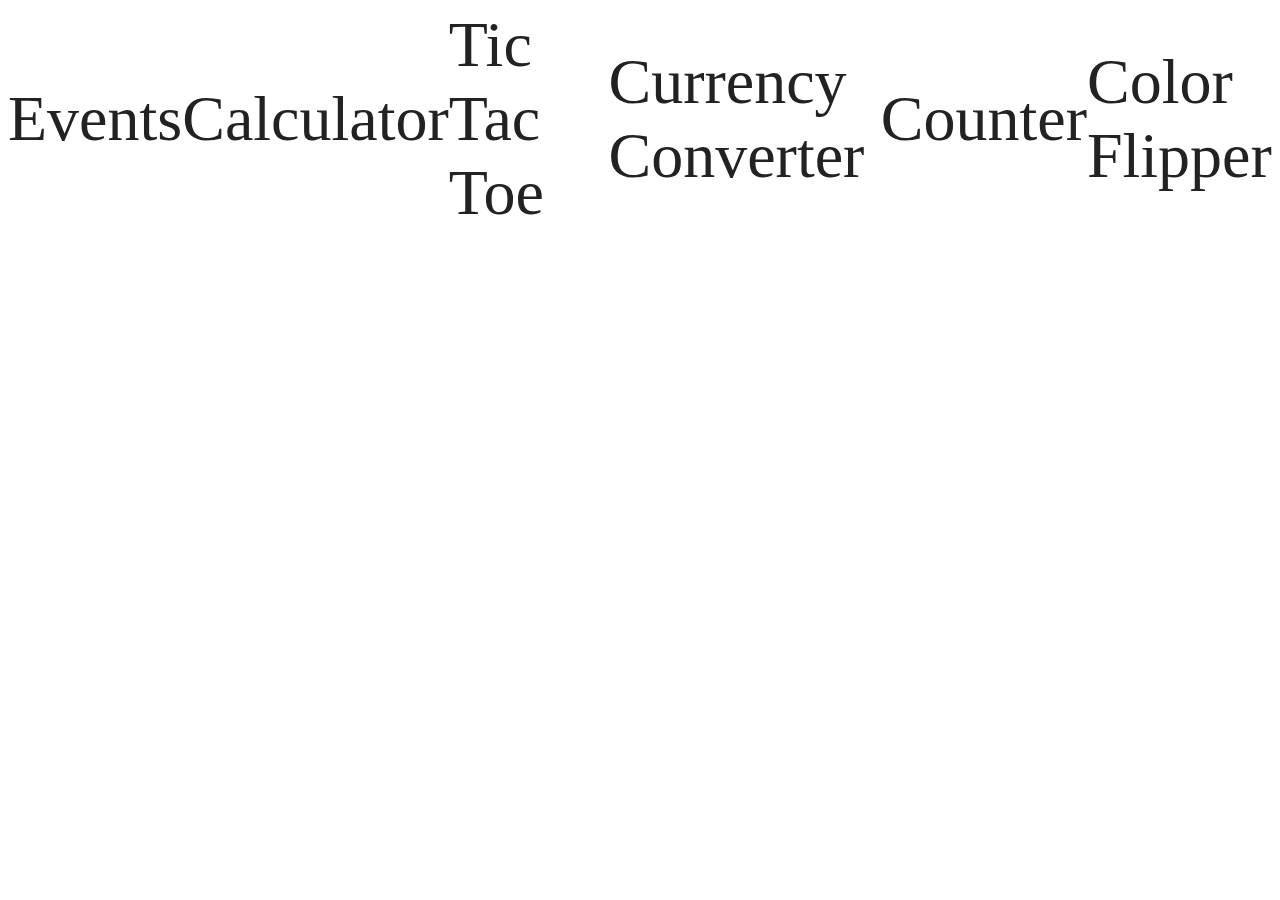
==== index.html @ 62a906fe "added calculator and ticTacToe" ====
<!DOCTYPE html>
<html lang="en">
<head>
    <meta charset="UTF-8">
    <meta name="viewport" content="width=device-width, initial-scale=1.0">
    <meta http-equiv="X-UA-Compatible" content="ie=edge">
    <link rel="stylesheet" href="index.css">
    <title>JavaScript Mini Projects</title>
</head>
<body>
    <a href="./events/events.html">Events</a><br>
    <a href="./calculator/calc.html">Calculator</a><br>
    <a href="./ticTacToe/ttt.html">Tic Tac Toe</a><br>
    <a href="./currencyConverter/converter.html">Currency Converter</a><br>
    <a href="./counter/counter.html">Counter</a><br>
    <a href="./color-flipper/flipper.html">Color Flipper</a>
</body>
</html>
---- index.css ----
body{
    display:flex;
    justify-content:center;
    align-items:center;
}
a{
    text-decoration:none;
    color:#222;
    font-size:4rem;
}
a:hover{
    color:#111;
}
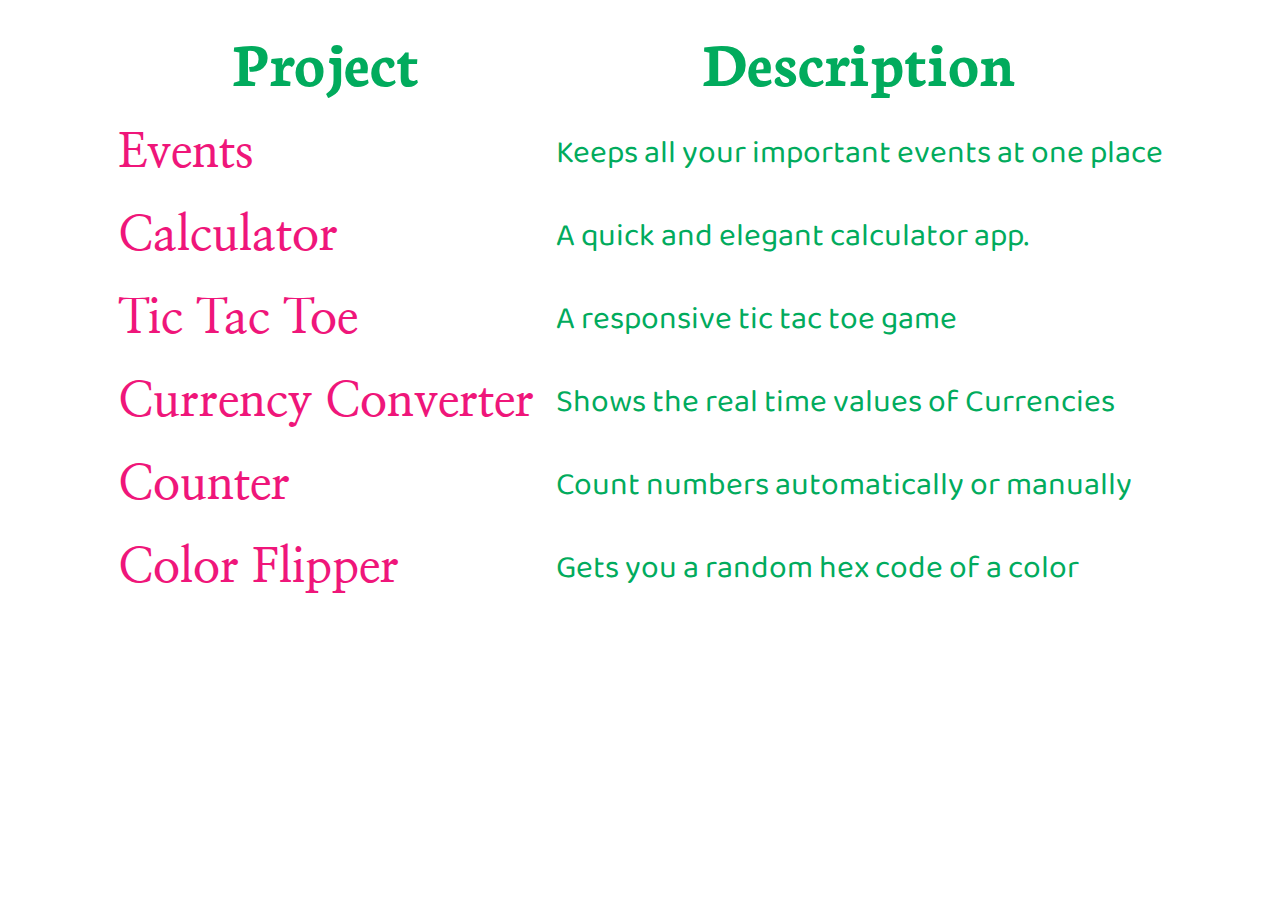
==== commit 8c383bcc: "improved the UI" ====
--- a/index.html
+++ b/index.html
@@ -4,15 +4,40 @@
     <meta charset="UTF-8">
     <meta name="viewport" content="width=device-width, initial-scale=1.0">
     <meta http-equiv="X-UA-Compatible" content="ie=edge">
+    <link href="https://fonts.googleapis.com/css2?family=Baloo+2&family=Nanum+Myeongjo&family=Neuton:wght@400;800&display=swap" rel="stylesheet">
     <link rel="stylesheet" href="index.css">
     <title>JavaScript Mini Projects</title>
 </head>
 <body>
-    <a href="./events/events.html">Events</a><br>
-    <a href="./calculator/calc.html">Calculator</a><br>
-    <a href="./ticTacToe/ttt.html">Tic Tac Toe</a><br>
-    <a href="./currencyConverter/converter.html">Currency Converter</a><br>
-    <a href="./counter/counter.html">Counter</a><br>
-    <a href="./color-flipper/flipper.html">Color Flipper</a>
+    <table>
+        <tr>
+            <th>Project</th>
+            <th>Description</th>
+        </tr>
+        <tr>
+            <td><a href="./events/events.html">Events</a></td>
+            <td>Keeps all your important events at one place</td>
+        </tr>
+        <tr>
+            <td><a href="./calculator/calc.html">Calculator</a></td>
+            <td>A quick and elegant calculator app.</td>
+        </tr>
+        <tr>
+            <td><a href="./ticTacToe/ttt.html">Tic Tac Toe</a></td>
+            <td>A responsive tic tac toe game</td>
+        </tr>
+        <tr>
+            <td><a href="./currencyConverter/converter.html">Currency Converter</a></td>
+            <td>Shows the real time values of Currencies</td>
+        </tr>
+        <tr>
+            <td><a href="./counter/counter.html">Counter</a></td>
+            <td>Count numbers automatically or manually</td>
+        </tr>
+        <tr>
+            <td><a href="./color-flipper/flipper.html">Color Flipper</a></td>
+            <td>Gets you a random hex code of a color</td>
+        </tr>
+    </table><br>
 </body>
 </html>--- a/index.css
+++ b/index.css
@@ -5,9 +5,30 @@
 }
 a{
     text-decoration:none;
-    color:#222;
-    font-size:4rem;
+    font-size:3rem;
+    font-weight:bold;
+    font-family: 'Nanum Myeongjo', serif;
+    color:#ef167a;
+
 }
 a:hover{
-    color:#111;
+    color:#01ab5d;
+}
+th, td{
+    padding:10px;
+}
+th{
+    color:#01ab5d;
+    font-size:4rem;
+    font-family: 'Neuton', serif;
+}
+td{
+    font-size:2rem;
+    font-family: 'Baloo 2', cursive;
+    color:#01ab5d;
+}
+.note{
+    font-family: 'Neuton', serif;
+    text-align:center;
+    width:100%;
 }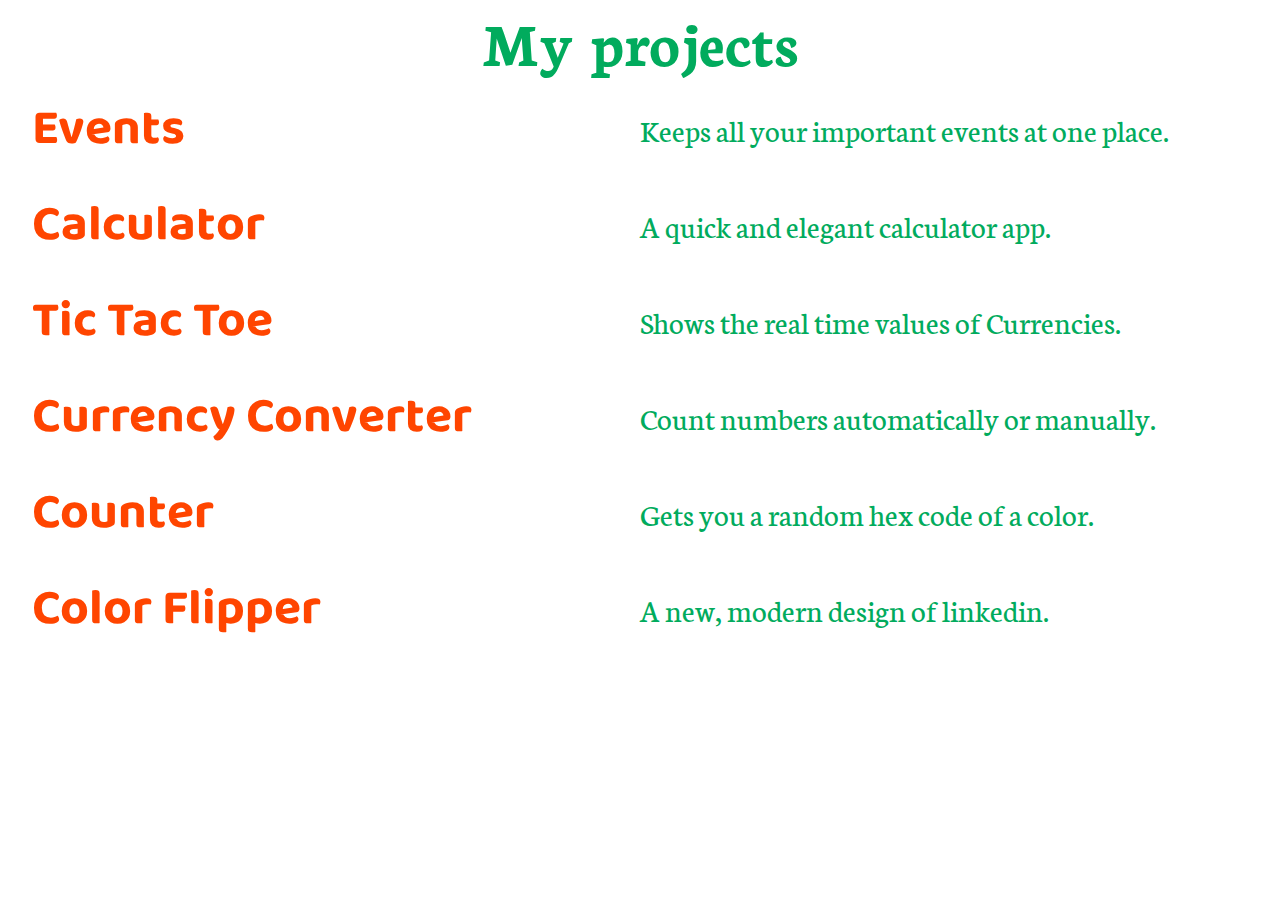
==== commit 855fede1: "Modified the UI" ====
--- a/index.html
+++ b/index.html
@@ -9,35 +9,32 @@
     <title>JavaScript Mini Projects</title>
 </head>
 <body>
-    <table>
-        <tr>
-            <th>Project</th>
-            <th>Description</th>
-        </tr>
-        <tr>
-            <td><a href="./events/events.html">Events</a></td>
-            <td>Keeps all your important events at one place</td>
-        </tr>
-        <tr>
-            <td><a href="./calculator/calc.html">Calculator</a></td>
-            <td>A quick and elegant calculator app.</td>
-        </tr>
-        <tr>
-            <td><a href="./ticTacToe/ttt.html">Tic Tac Toe</a></td>
-            <td>A responsive tic tac toe game</td>
-        </tr>
-        <tr>
-            <td><a href="./currencyConverter/converter.html">Currency Converter</a></td>
-            <td>Shows the real time values of Currencies</td>
-        </tr>
-        <tr>
-            <td><a href="./counter/counter.html">Counter</a></td>
-            <td>Count numbers automatically or manually</td>
-        </tr>
-        <tr>
-            <td><a href="./color-flipper/flipper.html">Color Flipper</a></td>
-            <td>Gets you a random hex code of a color</td>
-        </tr>
-    </table><br>
+    <header>My projects</header>
+    <main>
+        <project>
+            <name><a href="./events/events.html">Events</a></name>
+            <description>Keeps all your important events at one place.</description>
+        </project>
+        <project>
+            <name><a href="./calculator/calc.html">Calculator</a></name>
+            <description>A quick and elegant calculator app.</description>
+        </project>
+        <project>
+            <name><a href="./ticTacToe/ttt.html">Tic Tac Toe</a></name>
+            <description>Shows the real time values of Currencies.</description>
+        </project>
+        <project>
+            <name><a href="./currencyConverter/converter.html">Currency Converter</a></name>
+            <description>Count numbers automatically or manually.</description>
+        </project>
+        <project>
+            <name><a href="./counter/counter.html">Counter</a></name>
+            <description>Gets you a random hex code of a color.</description>
+        </project>
+        <project>
+            <name><a href="./color-flipper/flipper.html">Color Flipper</a></name>
+            <description>A new, modern design of linkedin.</description>
+        </project>
+    </main>
 </body>
 </html>--- a/index.css
+++ b/index.css
@@ -1,34 +1,60 @@
+*, *::before, *::after{
+    box-sizing:border-box;
+}
+@keyframes anim1{
+    from {
+        left:-500px;
+    }
+    to {
+        left:0;
+    }
+}
 body{
+    margin:0;
     display:flex;
+    flex-flow:column wrap;
+    position: relative;
+    animation-name:anim1;
+    animation-duration:1.5s;
+}
+header{
+    color:#01ab5d;
+    font-weight:bold;
+    font-size:4rem;
+    font-family: 'Neuton', serif;
+    width:100%;
+    text-align:center;
+}
+main{
+    width:100%;
+    display:flex;
+    flex-flow:column wrap;
+}
+project{
+    width:100%;
+    display:flex;
+    flex-flow:row wrap;
     justify-content:center;
     align-items:center;
+    padding:.5rem 2rem;
+}
+name{
+    flex:0 0 50%;
 }
 a{
     text-decoration:none;
-    font-size:3rem;
+    font-family:'baloo 2', cursive;
+    color:orangered;
+    font-size:50px;
     font-weight:bold;
-    font-family: 'Nanum Myeongjo', serif;
-    color:#ef167a;
-
 }
 a:hover{
+    text-decoration:none;
     color:#01ab5d;
 }
-th, td{
-    padding:10px;
+description{
+    flex:0 0 50%;
+    font-family: 'Neuton', serif;
+    color:#01ab5d;
+    font-size:2rem;
 }
-th{
-    color:#01ab5d;
-    font-size:4rem;
-    font-family: 'Neuton', serif;
-}
-td{
-    font-size:2rem;
-    font-family: 'Baloo 2', cursive;
-    color:#01ab5d;
-}
-.note{
-    font-family: 'Neuton', serif;
-    text-align:center;
-    width:100%;
-}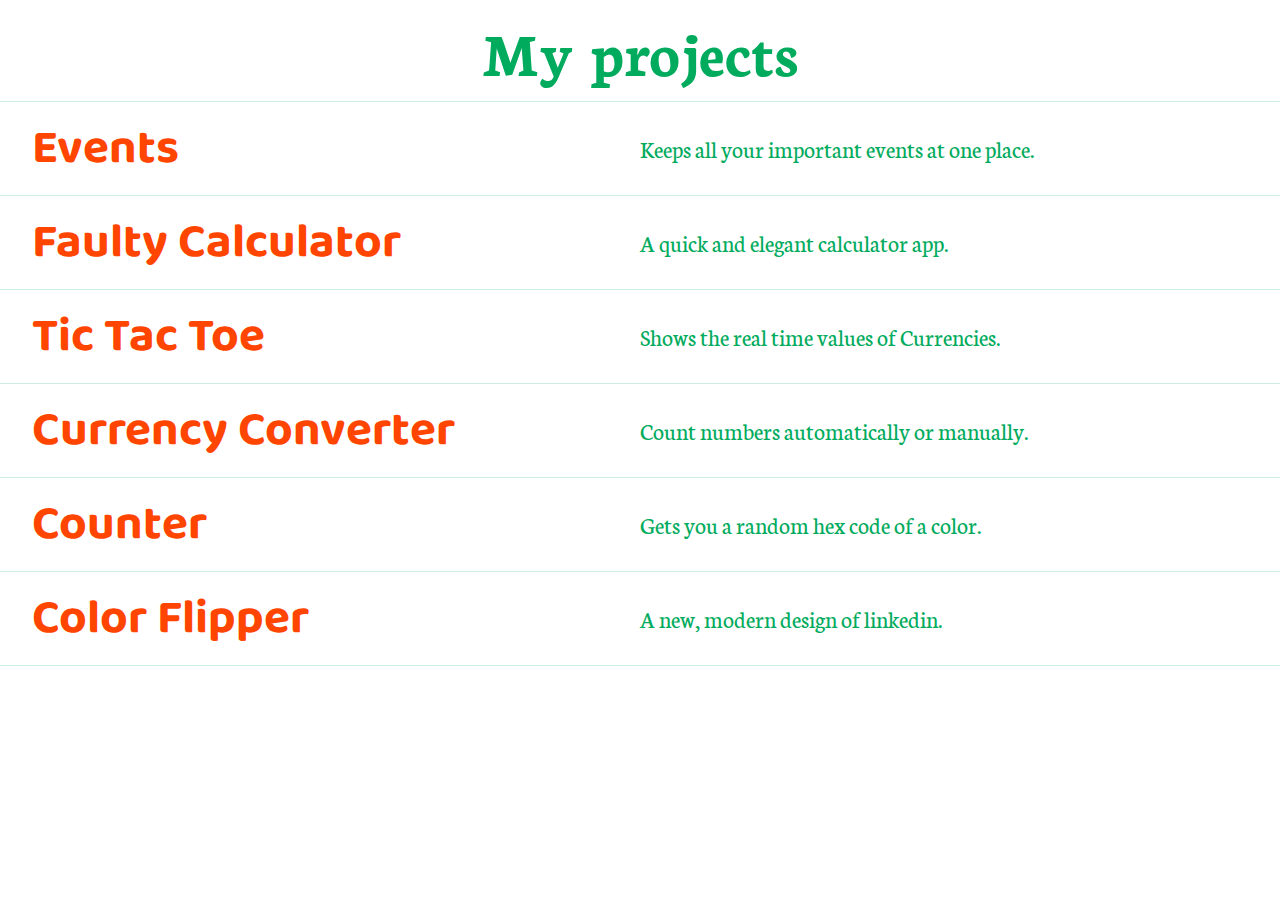
==== commit c4b0348b: "Update index.html" ====
--- a/index.html
+++ b/index.html
@@ -16,7 +16,7 @@
             <description>Keeps all your important events at one place.</description>
         </project>
         <project>
-            <name><a href="./calculator/calc.html">Calculator</a></name>
+            <name><a href="./faulty-calculator/calc.html">Faulty Calculator</a></name>
             <description>A quick and elegant calculator app.</description>
         </project>
         <project>
@@ -37,4 +37,4 @@
         </project>
     </main>
 </body>
-</html>+</html>
--- a/index.css
+++ b/index.css
@@ -3,7 +3,7 @@
 }
 @keyframes anim1{
     from {
-        left:-500px;
+        left:-600px;
     }
     to {
         left:0;
@@ -23,7 +23,11 @@
     font-size:4rem;
     font-family: 'Neuton', serif;
     width:100%;
-    text-align:center;
+    display:flex;
+    justify-content:center;
+    align-items:center;
+    padding:10px;
+    border-bottom:1px solid rgba(1, 171, 93, 0.2);
 }
 main{
     width:100%;
@@ -37,6 +41,7 @@
     justify-content:center;
     align-items:center;
     padding:.5rem 2rem;
+    border-bottom:1px solid rgba(1, 171, 93, 0.2);
 }
 name{
     flex:0 0 50%;
@@ -45,7 +50,7 @@
     text-decoration:none;
     font-family:'baloo 2', cursive;
     color:orangered;
-    font-size:50px;
+    font-size:3rem;
     font-weight:bold;
 }
 a:hover{
@@ -56,5 +61,30 @@
     flex:0 0 50%;
     font-family: 'Neuton', serif;
     color:#01ab5d;
-    font-size:2rem;
+    font-size:1.5rem;
 }
+
+/*---------------Responsiveness--------------------*/
+
+@media(max-width:800px){
+    header{
+        margin-bottom:10px;
+        font-size:3rem;
+    }
+    project{
+        flex-flow:column wrap;
+        margin-bottom:10px;
+        align-items:flex-start;
+        border:1px solid rgba(1, 171, 93, 0.2);
+    }
+    name{
+        flex:0 0 auto;
+    }
+    a{
+        font-size:1.6rem;
+    }
+    description{
+        flex:0 0 auto;
+        font-size:1rem;
+    }
+}
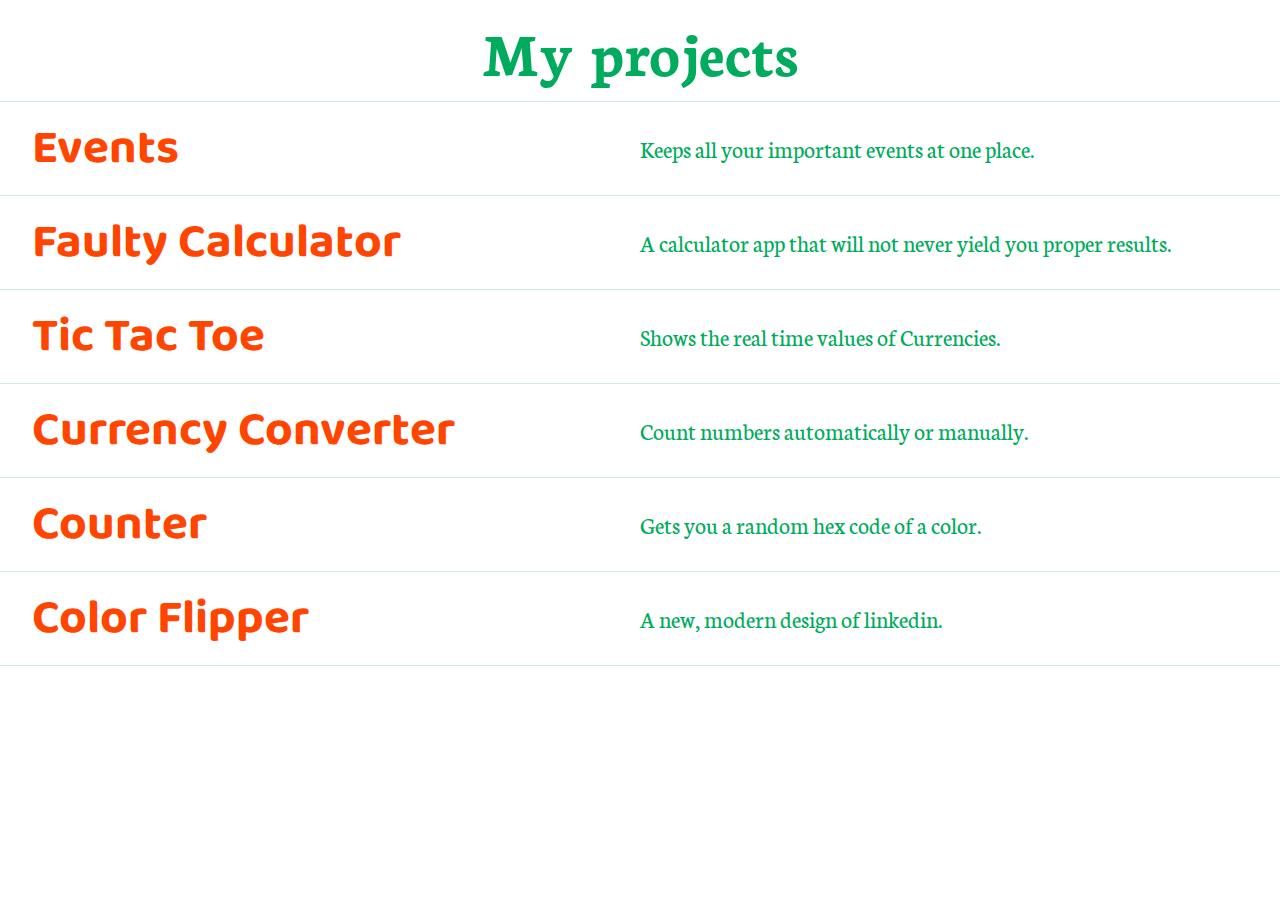
==== commit 04187799: "changed desc" ====
--- a/index.html
+++ b/index.html
@@ -1,40 +1,52 @@
 <!DOCTYPE html>
 <html lang="en">
-<head>
-    <meta charset="UTF-8">
-    <meta name="viewport" content="width=device-width, initial-scale=1.0">
-    <meta http-equiv="X-UA-Compatible" content="ie=edge">
-    <link href="https://fonts.googleapis.com/css2?family=Baloo+2&family=Nanum+Myeongjo&family=Neuton:wght@400;800&display=swap" rel="stylesheet">
-    <link rel="stylesheet" href="index.css">
+  <head>
+    <meta charset="UTF-8" />
+    <meta name="viewport" content="width=device-width, initial-scale=1.0" />
+    <meta http-equiv="X-UA-Compatible" content="ie=edge" />
+    <link
+      href="https://fonts.googleapis.com/css2?family=Baloo+2&family=Nanum+Myeongjo&family=Neuton:wght@400;800&display=swap"
+      rel="stylesheet"
+    />
+    <link rel="stylesheet" href="index.css" />
     <title>JavaScript Mini Projects</title>
-</head>
-<body>
+  </head>
+  <body>
     <header>My projects</header>
     <main>
-        <project>
-            <name><a href="./events/events.html">Events</a></name>
-            <description>Keeps all your important events at one place.</description>
-        </project>
-        <project>
-            <name><a href="./faulty-calculator/calc.html">Faulty Calculator</a></name>
-            <description>A quick and elegant calculator app.</description>
-        </project>
-        <project>
-            <name><a href="./ticTacToe/ttt.html">Tic Tac Toe</a></name>
-            <description>Shows the real time values of Currencies.</description>
-        </project>
-        <project>
-            <name><a href="./currencyConverter/converter.html">Currency Converter</a></name>
-            <description>Count numbers automatically or manually.</description>
-        </project>
-        <project>
-            <name><a href="./counter/counter.html">Counter</a></name>
-            <description>Gets you a random hex code of a color.</description>
-        </project>
-        <project>
-            <name><a href="./color-flipper/flipper.html">Color Flipper</a></name>
-            <description>A new, modern design of linkedin.</description>
-        </project>
+      <project>
+        <name><a href="./events/events.html">Events</a></name>
+        <description>Keeps all your important events at one place.</description>
+      </project>
+      <project>
+        <name
+          ><a href="./faulty-calculator/calc.html">Faulty Calculator</a></name
+        >
+        <description
+          >A calculator app that will not never yield you proper
+          results.</description
+        >
+      </project>
+      <project>
+        <name><a href="./ticTacToe/ttt.html">Tic Tac Toe</a></name>
+        <description>Shows the real time values of Currencies.</description>
+      </project>
+      <project>
+        <name
+          ><a href="./currencyConverter/converter.html"
+            >Currency Converter</a
+          ></name
+        >
+        <description>Count numbers automatically or manually.</description>
+      </project>
+      <project>
+        <name><a href="./counter/counter.html">Counter</a></name>
+        <description>Gets you a random hex code of a color.</description>
+      </project>
+      <project>
+        <name><a href="./color-flipper/flipper.html">Color Flipper</a></name>
+        <description>A new, modern design of linkedin.</description>
+      </project>
     </main>
-</body>
+  </body>
 </html>
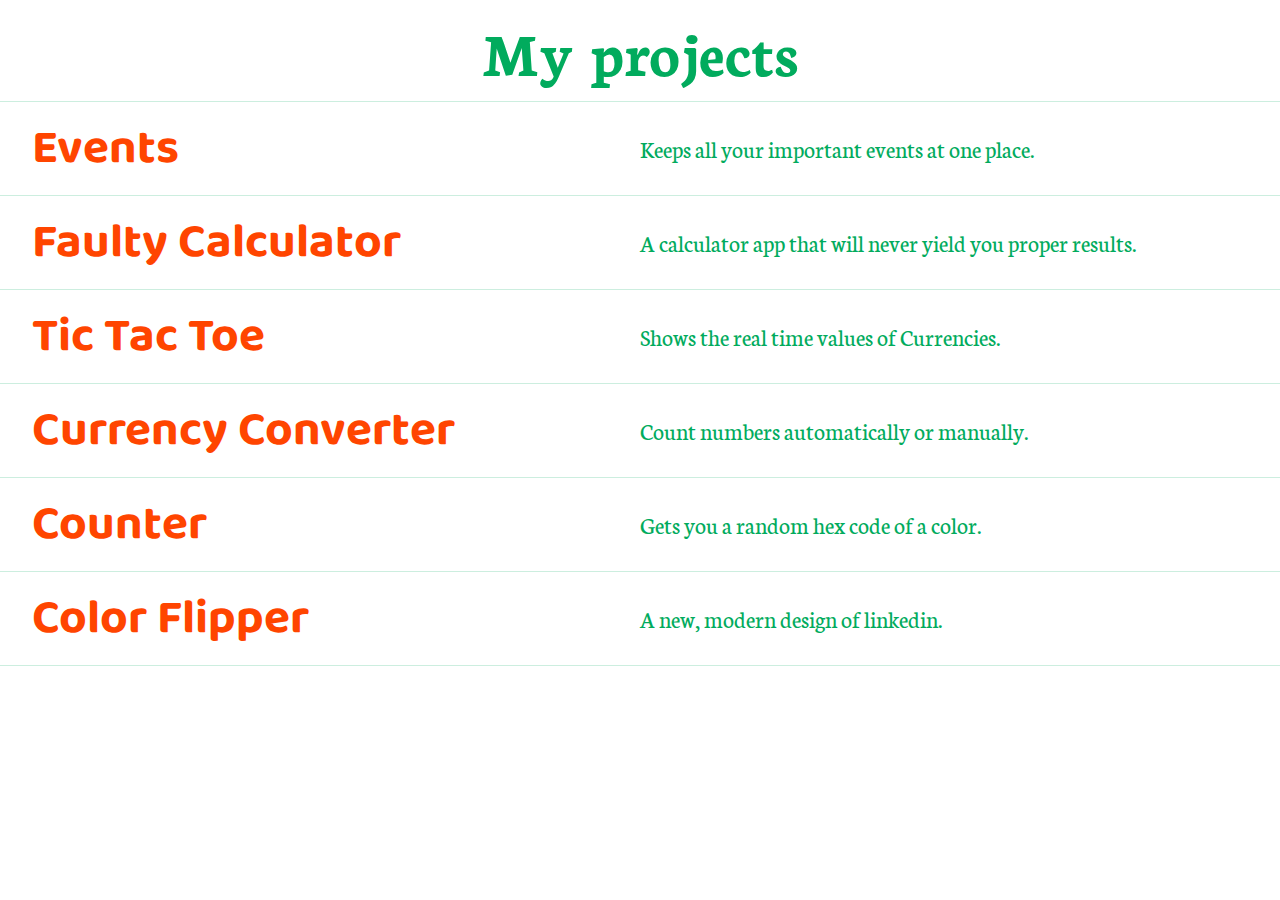
==== commit c4849dbc: "Update index.html" ====
--- a/index.html
+++ b/index.html
@@ -23,7 +23,7 @@
           ><a href="./faulty-calculator/calc.html">Faulty Calculator</a></name
         >
         <description
-          >A calculator app that will not never yield you proper
+          >A calculator app that will never yield you proper
           results.</description
         >
       </project>
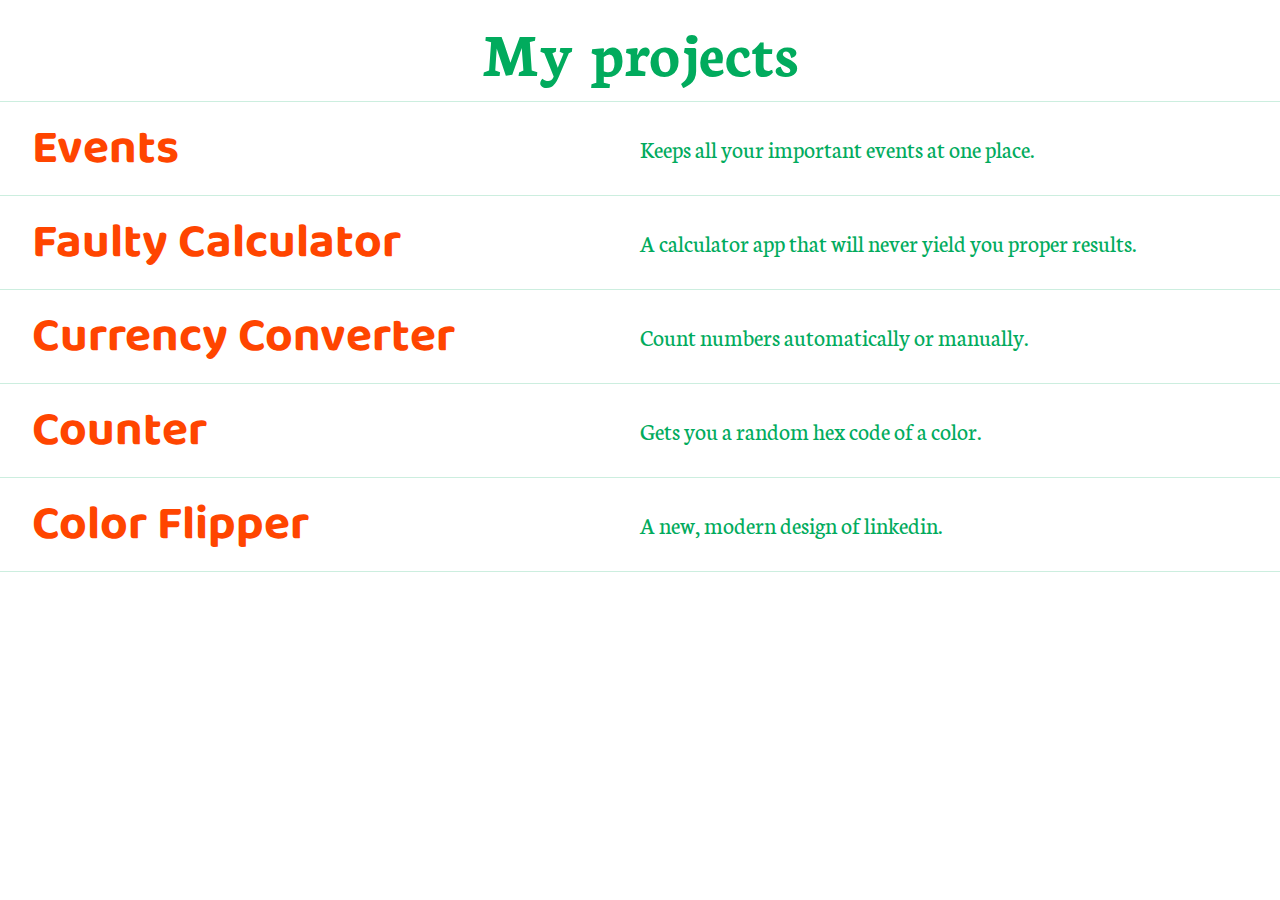
==== commit 8d7bbf8e: "removed tictactoe" ====
--- a/index.html
+++ b/index.html
@@ -28,10 +28,6 @@
         >
       </project>
       <project>
-        <name><a href="./ticTacToe/ttt.html">Tic Tac Toe</a></name>
-        <description>Shows the real time values of Currencies.</description>
-      </project>
-      <project>
         <name
           ><a href="./currencyConverter/converter.html"
             >Currency Converter</a
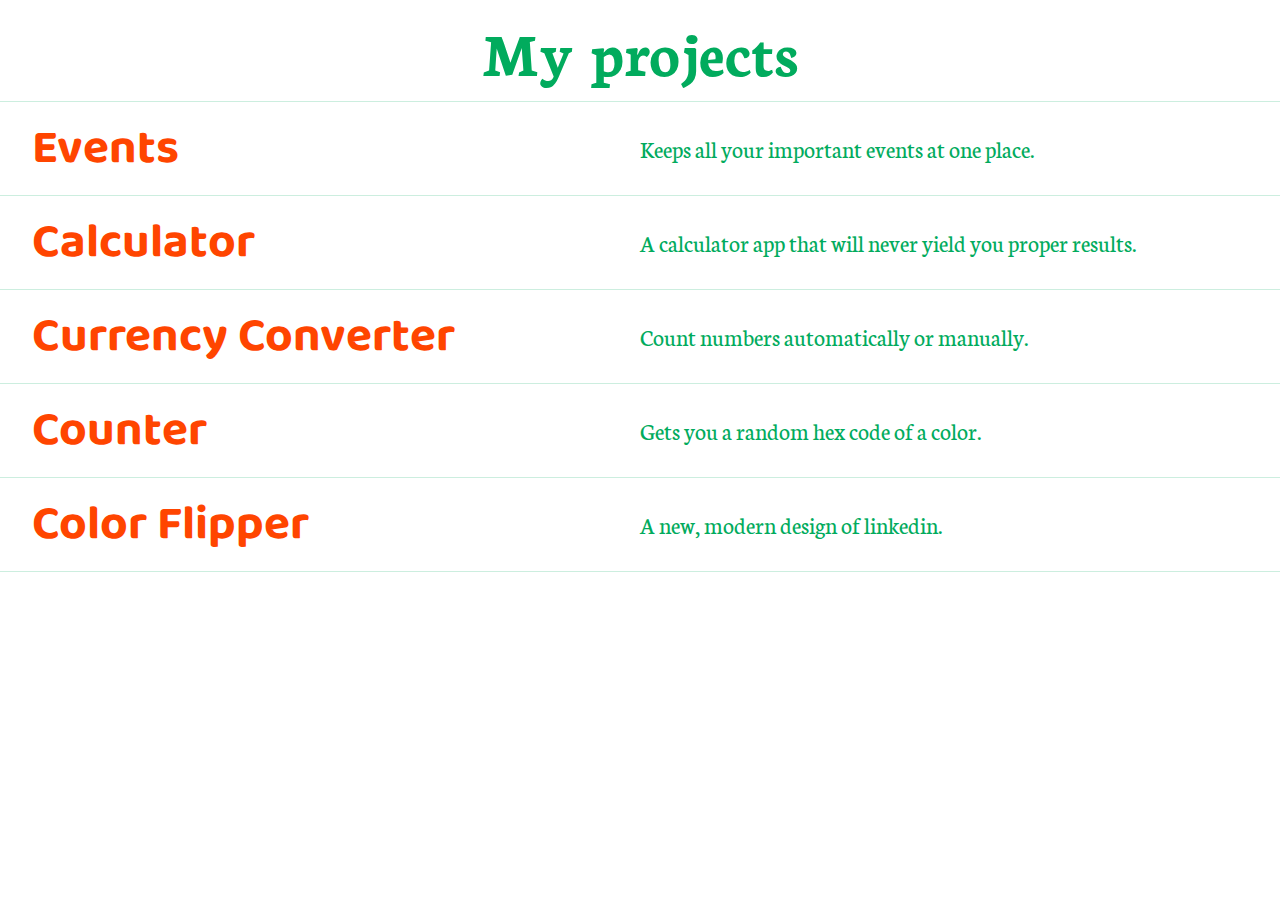
==== commit 241865e0: "Change title of calculator app" ====
--- a/index.html
+++ b/index.html
@@ -20,7 +20,7 @@
       </project>
       <project>
         <name
-          ><a href="./faulty-calculator/calc.html">Faulty Calculator</a></name
+          ><a href="./calculator/calc.html">Calculator</a></name
         >
         <description
           >A calculator app that will never yield you proper
